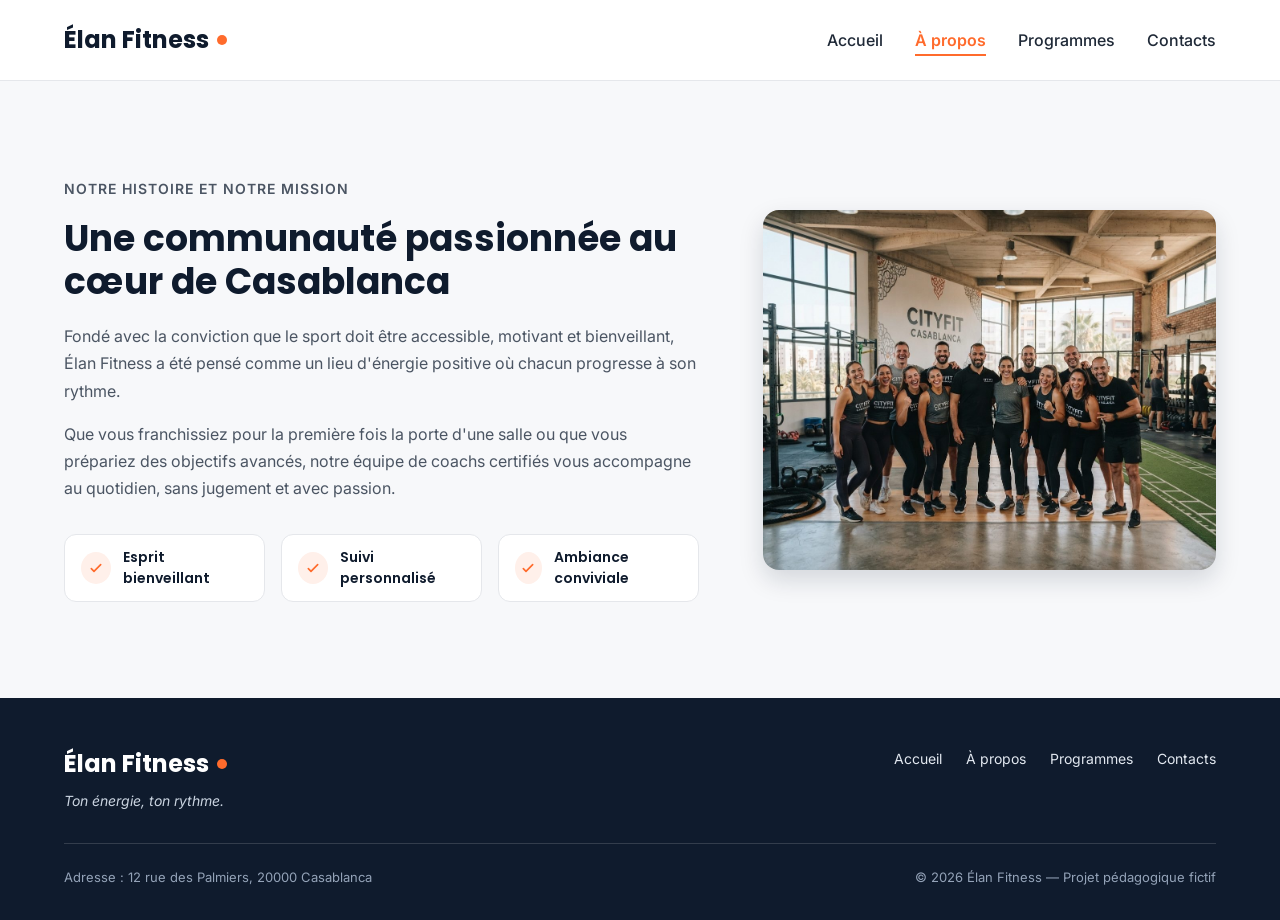
==== apropos.html @ f140b9de "organize web page into sections" ====
<!DOCTYPE html>
<html lang="en">
<head>
    <meta charset="UTF-8">
    <meta name="viewport" content="width=device-width, initial-scale=1.0">
    <title>À propos</title>

    <link rel="preconnect" href="https://fonts.googleapis.com">
    <link rel="preconnect" href="https://fonts.gstatic.com" crossorigin>
    <link href="https://fonts.googleapis.com/css2?family=Inter:wght@400;500;600&family=Poppins:wght@600;700;800&display=swap" rel="stylesheet">
    
    <link rel="stylesheet" href="style.css">
</head>
<body>
    <header class="en-tete">
        <div class="conteneur en-tete-contenu">
            <a href="index.html" class="logo">Élan Fitness</a>

            <nav aria-label="Navigation principale">
                <ul class="menu">
                <li><a href="index.html">Accueil</a></li>
                <li><a href="apropos.html" class="lien-actif">À propos</a></li>
                <li><a href="programmes.html">Programmes</a></li>
                <li><a href="contact.html">Contacts</a></li>
                </ul>
            </nav>
        </div>
    </header>
    <section id="a-propos" class="section">
      <div class="conteneur apropos-contenu">

        <div class="apropos-texte">
          <p class="sur-titre">Notre histoire et notre mission</p>
          <h2>Une communauté passionnée au cœur de Casablanca</h2>
          <p>
            Fondé avec la conviction que le sport doit être accessible, motivant et bienveillant,
            Élan Fitness a été pensé comme un lieu d'énergie positive où chacun progresse à son rythme.
          </p>
          <p>
            Que vous franchissiez pour la première fois la porte d'une salle ou que vous prépariez des
            objectifs avancés, notre équipe de coachs certifiés vous accompagne au quotidien, sans
            jugement et avec passion.
          </p>

          <ul class="valeurs">
            <li class="valeur">
              <div class="icone icone-petite"><img src="img/icone-check.svg" alt=""></div>
              <span>Esprit bienveillant</span>
            </li>
            <li class="valeur">
              <div class="icone icone-petite"><img src="img/icone-check.svg" alt=""></div>
              <span>Suivi personnalisé</span>
            </li>
            <li class="valeur">
              <div class="icone icone-petite"><img src="img/icone-check.svg" alt=""></div>
              <span>Ambiance conviviale</span>
            </li>
          </ul>
        </div>

        <img class="apropos-image" src="img/equipe.jpg" alt="L'équipe de coachs d'Élan Fitness réunie dans la salle">

      </div>
    </section>
    <footer class="pied-de-page">
        <div class="conteneur">
            <div class="pied-haut">
                <div>
                <p class="logo logo-clair">Élan Fitness</p>
                <p class="slogan">Ton énergie, ton rythme.</p>
                </div>

                <nav aria-label="Navigation du pied de page">
                <ul class="menu menu-pied">
                    <li><a href="index.html">Accueil</a></li>
                    <li><a href="apropos.html">À propos</a></li>
                    <li><a href="programmes.html">Programmes</a></li>
                    <li><a href="contact.html">Contacts</a></li>
                </ul>
                </nav>
            </div>

            <div class="pied-bas">
                <p>Adresse : 12 rue des Palmiers, 20000 Casablanca</p>
                <p>&copy; 2026 Élan Fitness — Projet pédagogique fictif</p>
            </div>
        </div>
    </footer>
</body>
</html>
---- style.css ----
* {
  box-sizing: border-box;
  margin: 0;
  padding: 0;
}

html {
  scroll-behavior: smooth;
}

body {
  font-family: 'Inter', Arial, sans-serif;
  font-size: 16px;
  line-height: 1.5;
  color: #1F2937;
  background-color: #F7F8FA;
}

h1, h2, h3, h4 {
  font-family: 'Poppins', Arial, sans-serif;
  color: #0F1B2D;
}

a {
  color: inherit;
  text-decoration: none;
}

ul {
  list-style: none;
}

img {
  display: block;
  max-width: 100%;
}

a:focus-visible,
button:focus-visible {
  outline: 3px solid #FF6B2C;
  outline-offset: 2px;
}

.conteneur {
  width: 100%;
  max-width: 1200px;
  margin: 0 auto;
  padding: 0 24px;
}

.section {
  padding: 96px 0;
}

.section-blanche {
  background-color: #FFFFFF;
  border-top: 1px solid #E5E7EB;
  border-bottom: 1px solid #E5E7EB;
}

.section-titre {
  max-width: 640px;
  margin: 0 auto 64px;
  text-align: center;
}

.section-titre h2 {
  font-size: 32px;
  margin-bottom: 16px;
}

.section-titre h3 {
  font-size: 26px;
  margin-bottom: 12px;
}

.section-titre p {
  color: #4B5563;
}

.sur-titre {
  font-size: 14px;
  font-weight: 600;
  color: #FF6B2C;
  text-transform: uppercase;
  letter-spacing: 1px;
  margin-bottom: 12px;
}

.bouton {
  display: inline-block;
  padding: 14px 28px;
  border-radius: 8px;
  font-size: 16px;
  font-weight: 600;
  text-align: center;
  cursor: pointer;
}

.bouton-principal {
  background-color: #FF6B2C;
  border: 1px solid #FF6B2C;
  color: #FFFFFF;
}

.bouton-principal:hover {
  background-color: #F05817;
}

.bouton-secondaire {
  background-color: #FFFFFF;
  border: 1px solid #0F1B2D;
  color: #0F1B2D;
}

.bouton-secondaire:hover {
  background-color: #F3F4F6;
}

.cartes {
  display: flex;
  gap: 24px;
}

.carte {
  flex: 1;
  background-color: #FFFFFF;
  border: 1px solid #E5E7EB;
  border-radius: 12px;
  box-shadow: 0 1px 3px rgba(15, 27, 45, 0.08);
}

.icone {
  width: 48px;
  height: 48px;
  background-color: #FFF0EA;
  border-radius: 8px;
  display: flex;
  align-items: center;
  justify-content: center;
}

.icone img {
  width: 24px;
  height: 24px;
}

.icone-petite {
  width: 32px;
  height: 32px;
  border-radius: 50%;
}

.icone-petite img {
  width: 16px;
  height: 16px;
}

.en-tete {
  position: sticky;
  top: 0;
  z-index: 10;
  background-color: #FFFFFF;
  border-bottom: 1px solid #E5E7EB;
}

.en-tete-contenu {
  height: 80px;
  display: flex;
  align-items: center;
  justify-content: space-between;
}

.logo {
  display: flex;
  align-items: center;
  font-family: 'Poppins', Arial, sans-serif;
  font-size: 24px;
  font-weight: 700;
  color: #0F1B2D;
}

.logo::after {
  content: "";
  width: 10px;
  height: 10px;
  margin-left: 8px;
  background-color: #FF6B2C;
  border-radius: 50%;
}

.menu {
  display: flex;
  gap: 32px;
}

.menu a {
  font-weight: 500;
  padding-bottom: 4px;
  border-bottom: 2px solid transparent;
}

.menu a:hover {
  color: #FF6B2C;
}

.menu .lien-actif {
  color: #FF6B2C;
  font-weight: 600;
  border-bottom-color: #FF6B2C;
}

.hero {
  padding: 64px 0 96px;
}

.hero-contenu {
  display: flex;
  align-items: center;
  gap: 32px;
}

.hero-texte {
  flex: 7;
}

.hero-texte h1 {
  font-size: 48px;
  font-weight: 800;
  line-height: 1.2;
  margin-bottom: 24px;
}

.hero-description {
  max-width: 520px;
  font-size: 18px;
  line-height: 1.6;
  color: #4B5563;
  margin-bottom: 32px;
}

.boutons {
  display: flex;
  flex-wrap: wrap;
  gap: 16px;
}

.hero-image {
  flex: 5;
  min-width: 0;
  height: 400px;
  object-fit: cover;
  border-radius: 16px;
  border: 1px solid #E5E7EB;
  box-shadow: 0 10px 25px rgba(15, 27, 45, 0.15);
}

.chiffres {
  display: flex;
  margin-top: 64px;
  padding: 32px;
  background-color: #FFFFFF;
  border: 1px solid #E5E7EB;
  border-radius: 12px;
  box-shadow: 0 1px 3px rgba(15, 27, 45, 0.08);
}

.chiffre {
  flex: 1;
  text-align: center;
  font-weight: 500;
  color: #0F1B2D;
}

.chiffre + .chiffre {
  border-left: 1px solid #E5E7EB;
}

.chiffre-nombre {
  font-family: 'Poppins', Arial, sans-serif;
  font-size: 36px;
  font-weight: 800;
  color: #FF6B2C;
}

.carte-avantage {
  padding: 24px;
  background-color: #F7F8FA;
  box-shadow: none;
}

.carte-avantage .icone {
  margin-bottom: 20px;
}

.carte-avantage h3 {
  font-size: 20px;
  margin-bottom: 8px;
}

.carte-avantage p {
  color: #4B5563;
  line-height: 1.6;
}

.apropos-contenu {
  display: flex;
  align-items: center;
  gap: 64px;
}

.apropos-texte {
  flex: 7;
}

.apropos-texte h2 {
  font-size: 36px;
  line-height: 1.2;
  margin-bottom: 20px;
}

.apropos-texte p {
  color: #4B5563;
  line-height: 1.7;
  margin-bottom: 16px;
}

.valeurs {
  display: flex;
  gap: 16px;
  margin-top: 32px;
}

.valeur {
  flex: 1;
  display: flex;
  align-items: center;
  gap: 12px;
  padding: 12px 16px;
  background-color: #FFFFFF;
  border: 1px solid #E5E7EB;
  border-radius: 12px;
  font-family: 'Poppins', Arial, sans-serif;
  font-size: 14px;
  font-weight: 600;
  color: #0F1B2D;
}

.apropos-image {
  flex: 5;
  min-width: 0;
  height: 360px;
  object-fit: cover;
  border-radius: 16px;
  box-shadow: 0 10px 25px rgba(15, 27, 45, 0.15);
}

.carte-programme {
  display: flex;
  flex-direction: column;
  overflow: hidden;
}

.carte-programme > img {
  width: 100%;
  height: 200px;
  object-fit: cover;
}

.programme-corps {
  flex: 1;
  display: flex;
  flex-direction: column;
  padding: 20px;
}

.programme-corps h3 {
  font-size: 20px;
  margin-bottom: 8px;
}

.programme-corps p {
  font-size: 15px;
  color: #4B5563;
}

.etiquette {
  align-self: flex-start;
  padding: 4px 10px;
  margin-bottom: 12px;
  border-radius: 6px;
  font-size: 12px;
  font-weight: 600;
}

.etiquette-orange {
  background-color: #FFEDE5;
  color: #C2410C;
}

.etiquette-bleue {
  background-color: #DBEAFE;
  color: #1D4ED8;
}

.etiquette-verte {
  background-color: #D1FAE5;
  color: #047857;
}

.programme-corps .duree {
  display: flex;
  align-items: center;
  gap: 8px;
  margin-top: auto;
  padding-top: 16px;
  border-top: 1px solid #E5E7EB;
  font-size: 13px;
  font-weight: 600;
  color: #0F1B2D;
}

.programme-corps h3 + p {
  margin-bottom: 16px;
}

.duree img {
  width: 16px;
  height: 16px;
}

.formules {
  margin-top: 96px;
}

.formule {
  position: relative;
  display: flex;
  flex-direction: column;
  padding: 28px;
}

.formule h4 {
  font-size: 20px;
}

.prix {
  margin: 8px 0 16px;
  font-family: 'Poppins', Arial, sans-serif;
  font-size: 30px;
  font-weight: 800;
  color: #FF6B2C;
}

.prix span {
  font-family: 'Inter', Arial, sans-serif;
  font-size: 16px;
  font-weight: 500;
  color: #4B5563;
}

.prix-note {
  margin: -8px 0 16px;
  font-size: 13px;
  color: #4B5563;
}

.formule-liste {
  flex: 1;
  margin-bottom: 24px;
}

.formule-liste li {
  padding-left: 28px;
  margin-bottom: 12px;
  font-size: 15px;
  background-image: url('img/icone-check.svg');
  background-repeat: no-repeat;
  background-position: left center;
  background-size: 16px;
}

.formule .bouton {
  display: block;
}

.formule-populaire {
  border: 2px solid #FF6B2C;
  box-shadow: 0 10px 25px rgba(255, 107, 44, 0.2);
}

.badge-populaire {
  position: absolute;
  top: -14px;
  left: 50%;
  transform: translateX(-50%);
  padding: 4px 14px;
  background-color: #FF6B2C;
  border-radius: 999px;
  font-size: 12px;
  font-weight: 700;
  text-transform: uppercase;
  color: #FFFFFF;
}

.pied-de-page {
  padding: 48px 0 32px;
  background-color: #0F1B2D;
  color: #FFFFFF;
}

.pied-haut {
  display: flex;
  justify-content: space-between;
  align-items: flex-start;
  padding-bottom: 32px;
  border-bottom: 1px solid rgba(255, 255, 255, 0.15);
}

.logo-clair {
  color: #FFFFFF;
}

.slogan {
  margin-top: 8px;
  font-size: 14px;
  font-style: italic;
  color: #CBD5E1;
}

.menu-pied {
  gap: 24px;
}

.menu-pied a {
  font-size: 14px;
  font-weight: 400;
  color: #E2E8F0;
}

.pied-bas {
  display: flex;
  justify-content: space-between;
  margin-top: 24px;
  font-size: 13px;
  color: #94A3B8;
}
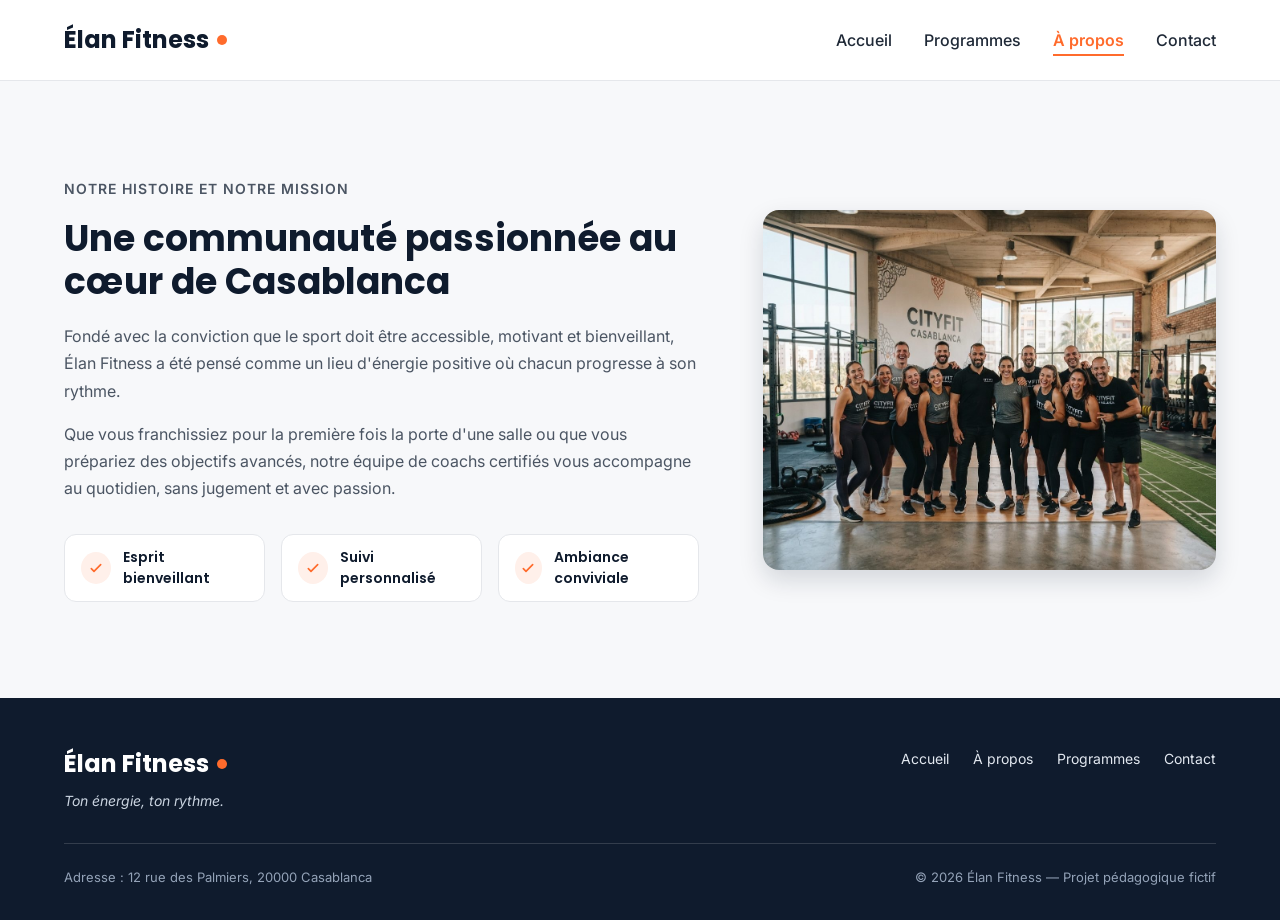
==== commit 57030387: "modify project files" ====
--- a/apropos.html
+++ b/apropos.html
@@ -1,32 +1,63 @@
 <!DOCTYPE html>
-<html lang="en">
+<html lang="fr">
+
 <head>
-    <meta charset="UTF-8">
-    <meta name="viewport" content="width=device-width, initial-scale=1.0">
-    <title>À propos</title>
 
-    <link rel="preconnect" href="https://fonts.googleapis.com">
-    <link rel="preconnect" href="https://fonts.gstatic.com" crossorigin>
-    <link href="https://fonts.googleapis.com/css2?family=Inter:wght@400;500;600&family=Poppins:wght@600;700;800&display=swap" rel="stylesheet">
-    
-    <link rel="stylesheet" href="style.css">
+  <meta charset="UTF-8">
+  <meta name="viewport" content="width=device-width, initial-scale=1">
+
+  <meta name="description" content="Élan Fitness, salle de sport à Casablanca : musculation, yoga, cardio et boxe fitness avec des coachs diplômés.">
+
+  <title>Élan Fitness | À propos</title>
+
+  <link rel="preconnect" href="https://fonts.googleapis.com">
+  <link rel="preconnect" href="https://fonts.gstatic.com" crossorigin>
+  <link href="https://fonts.googleapis.com/css2?family=Inter:wght@400;500;600&family=Poppins:wght@600;700;800&display=swap" rel="stylesheet">
+
+  <link rel="stylesheet" href="style.css">
+
 </head>
+
+
 <body>
-    <header class="en-tete">
-        <div class="conteneur en-tete-contenu">
-            <a href="index.html" class="logo">Élan Fitness</a>
 
-            <nav aria-label="Navigation principale">
-                <ul class="menu">
-                <li><a href="index.html">Accueil</a></li>
-                <li><a href="apropos.html" class="lien-actif">À propos</a></li>
-                <li><a href="programmes.html">Programmes</a></li>
-                <li><a href="contact.html">Contacts</a></li>
-                </ul>
-            </nav>
-        </div>
-    </header>
-    <section id="a-propos" class="section">
+
+  <header class="en-tete">
+
+    <div class="conteneur en-tete-contenu">
+
+      <a href="index.html" class="logo">Élan Fitness</a>
+
+
+      <nav aria-label="Navigation principale">
+
+        <ul class="menu">
+
+          <li>
+            <a href="index.html">Accueil</a>
+          </li>
+          <li>
+            <a href="programmes.html">Programmes</a>
+          </li>
+          <li>
+            <a href="apropos.html" class="lien-actif">À propos</a>
+          </li>
+
+          <li>
+            <a href="contact.html">Contact</a>
+          </li>
+
+        </ul>
+
+      </nav>
+
+    </div>
+
+  </header>
+
+
+  <main>
+        <section id="a-propos" class="section">
       <div class="conteneur apropos-contenu">
 
         <div class="apropos-texte">
@@ -62,29 +93,36 @@
 
       </div>
     </section>
-    <footer class="pied-de-page">
-        <div class="conteneur">
-            <div class="pied-haut">
-                <div>
-                <p class="logo logo-clair">Élan Fitness</p>
-                <p class="slogan">Ton énergie, ton rythme.</p>
-                </div>
+  </main>
 
-                <nav aria-label="Navigation du pied de page">
-                <ul class="menu menu-pied">
-                    <li><a href="index.html">Accueil</a></li>
-                    <li><a href="apropos.html">À propos</a></li>
-                    <li><a href="programmes.html">Programmes</a></li>
-                    <li><a href="contact.html">Contacts</a></li>
-                </ul>
-                </nav>
-            </div>
 
-            <div class="pied-bas">
-                <p>Adresse : 12 rue des Palmiers, 20000 Casablanca</p>
-                <p>&copy; 2026 Élan Fitness — Projet pédagogique fictif</p>
-            </div>
+  <footer class="pied-de-page">
+    <div class="conteneur">
+
+      <div class="pied-haut">
+        <div>
+          <p class="logo logo-clair">Élan Fitness</p>
+          <p class="slogan">Ton énergie, ton rythme.</p>
         </div>
-    </footer>
+
+        <nav aria-label="Navigation du pied de page">
+          <ul class="menu menu-pied">
+            <li><a href="index.html">Accueil</a></li>
+            <li><a href="apropos.html">À propos</a></li>
+            <li><a href="programmes.html">Programmes</a></li>
+            <li><a href="contact.html">Contact</a></li>
+          </ul>
+        </nav>
+      </div>
+
+      <div class="pied-bas">
+        <p>Adresse : 12 rue des Palmiers, 20000 Casablanca</p>
+        <p>&copy; 2026 Élan Fitness — Projet pédagogique fictif</p>
+      </div>
+
+    </div>
+  </footer>
+
+
 </body>
-</html>+</html>
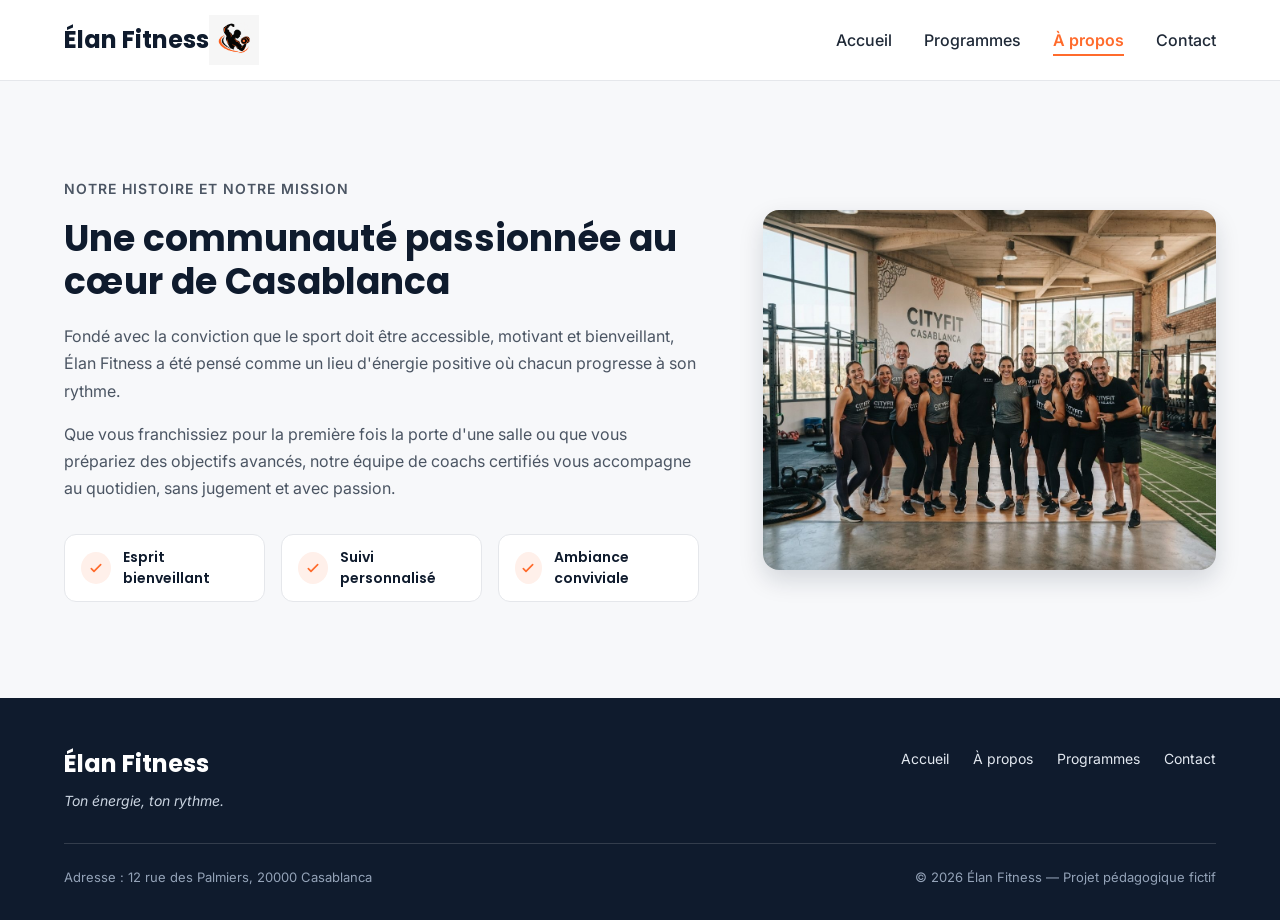
==== commit 7b14b78d: "update contact ,add logo" ====
--- a/apropos.html
+++ b/apropos.html
@@ -9,6 +9,7 @@
   <meta name="description" content="Élan Fitness, salle de sport à Casablanca : musculation, yoga, cardio et boxe fitness avec des coachs diplômés.">
 
   <title>Élan Fitness | À propos</title>
+  <link rel="icon" type="image/x-icon" href="/img/logo.png">
 
   <link rel="preconnect" href="https://fonts.googleapis.com">
   <link rel="preconnect" href="https://fonts.gstatic.com" crossorigin>
@@ -26,7 +27,7 @@
 
     <div class="conteneur en-tete-contenu">
 
-      <a href="index.html" class="logo">Élan Fitness</a>
+      <a href="index.html" class="logo">Élan Fitness <img class="imgL" src="img/logo.png" alt=""></a>
 
 
       <nav aria-label="Navigation principale">
--- a/style.css
+++ b/style.css
@@ -180,13 +180,9 @@
   color: #0F1B2D;
 }
 
-.logo::after {
-  content: "";
-  width: 10px;
-  height: 10px;
-  margin-left: 8px;
-  background-color: #FF6B2C;
-  border-radius: 50%;
+.imgL{
+  width: 50px;
+  height: 50px;
 }
 
 .menu {
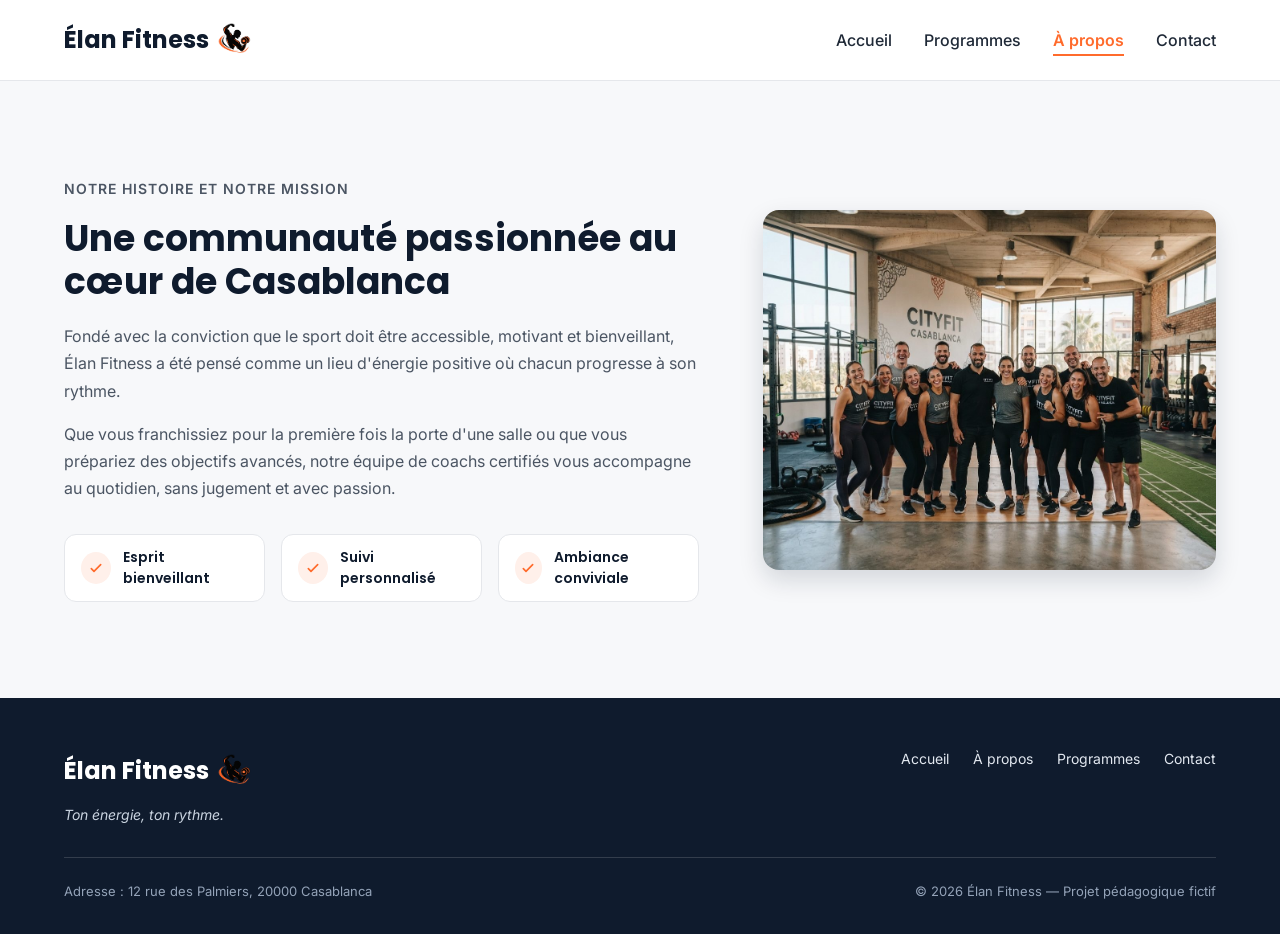
==== commit 6af12772: "adding logo in footer" ====
--- a/apropos.html
+++ b/apropos.html
@@ -102,7 +102,7 @@
 
       <div class="pied-haut">
         <div>
-          <p class="logo logo-clair">Élan Fitness</p>
+          <p class="logo logo-clair">Élan Fitness <img class="imgL" src="img/logo.png" alt=""></p>
           <p class="slogan">Ton énergie, ton rythme.</p>
         </div>
 
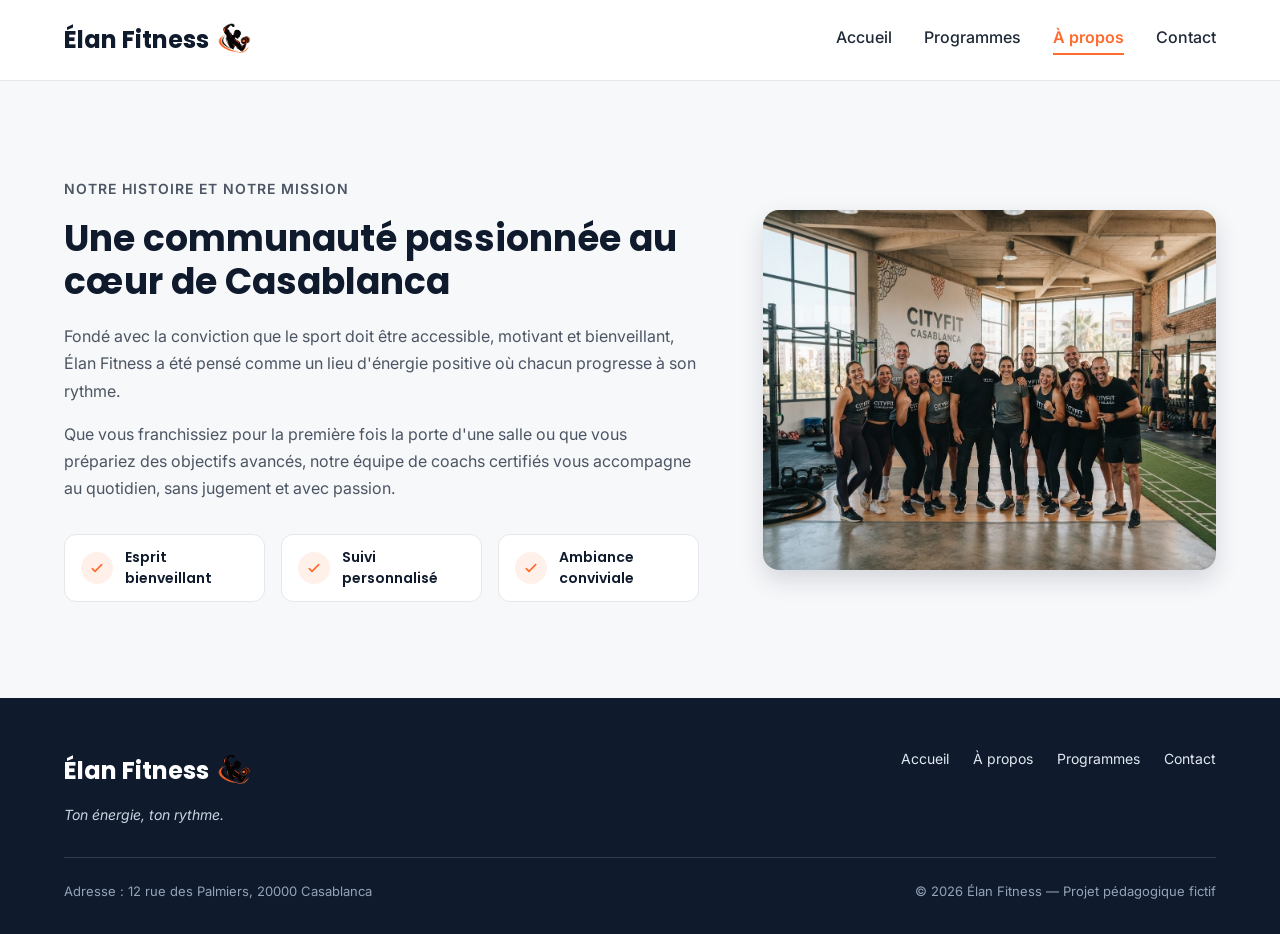
==== commit 6f51b0bb: "complete responsive design for all screens" ====
--- a/apropos.html
+++ b/apropos.html
@@ -30,16 +30,22 @@
       <a href="index.html" class="logo">Élan Fitness <img class="imgL" src="img/logo.png" alt=""></a>
 
 
+      <button class="burger" aria-label="Ouvrir le menu" aria-expanded="false" aria-controls="menu-principal"> 
+        <span></span>
+        <span></span>
+        <span></span>
+      </button>
+
       <nav aria-label="Navigation principale">
-
-        <ul class="menu">
-
+        <ul class="menu" id="menu-principal">
           <li>
             <a href="index.html">Accueil</a>
           </li>
+
           <li>
             <a href="programmes.html">Programmes</a>
           </li>
+
           <li>
             <a href="apropos.html" class="lien-actif">À propos</a>
           </li>
@@ -47,9 +53,7 @@
           <li>
             <a href="contact.html">Contact</a>
           </li>
-
         </ul>
-
       </nav>
 
     </div>
@@ -58,7 +62,7 @@
 
 
   <main>
-        <section id="a-propos" class="section">
+    <section id="a-propos" class="section">
       <div class="conteneur apropos-contenu">
 
         <div class="apropos-texte">
@@ -124,6 +128,11 @@
     </div>
   </footer>
 
+  <script>
+    const burger = document.querySelector('.burger');
+    const menu = document.querySelector('#menu-principal');
+    burger.addEventListener('click', () => menu.classList.toggle('ouvert'));
+  </script>
 
 </body>
 </html>
--- a/style.css
+++ b/style.css
@@ -1,3 +1,4 @@
+
 * {
   box-sizing: border-box;
   margin: 0;
@@ -14,6 +15,9 @@
   line-height: 1.5;
   color: #1F2937;
   background-color: #F7F8FA;
+  width: 100%;
+  min-width: 0;
+  overflow-x: hidden;
 }
 
 h1, h2, h3, h4 {
@@ -124,6 +128,7 @@
 
 .carte {
   flex: 1;
+  min-width: 0;
   background-color: #FFFFFF;
   border: 1px solid #E5E7EB;
   border-radius: 12px;
@@ -138,6 +143,7 @@
   display: flex;
   align-items: center;
   justify-content: center;
+  flex-shrink: 0;
 }
 
 .icone img {
@@ -165,10 +171,11 @@
 }
 
 .en-tete-contenu {
-  height: 80px;
+  min-height: 80px;
   display: flex;
   align-items: center;
   justify-content: space-between;
+  gap: 20px;
 }
 
 .logo {
@@ -178,19 +185,23 @@
   font-size: 24px;
   font-weight: 700;
   color: #0F1B2D;
-}
-
-.imgL{
+  flex-shrink: 0;
+}
+
+.imgL {
   width: 50px;
   height: 50px;
+  object-fit: contain;
 }
 
 .menu {
   display: flex;
+  align-items: center;
   gap: 32px;
 }
 
 .menu a {
+  display: inline-block;
   font-weight: 500;
   padding-bottom: 4px;
   border-bottom: 2px solid transparent;
@@ -218,6 +229,7 @@
 
 .hero-texte {
   flex: 7;
+  min-width: 0;
 }
 
 .hero-texte h1 {
@@ -244,6 +256,7 @@
 .hero-image {
   flex: 5;
   min-width: 0;
+  width: 100%;
   height: 400px;
   object-fit: cover;
   border-radius: 16px;
@@ -263,6 +276,7 @@
 
 .chiffre {
   flex: 1;
+  min-width: 0;
   text-align: center;
   font-weight: 500;
   color: #0F1B2D;
@@ -303,32 +317,43 @@
   display: flex;
   align-items: center;
   gap: 64px;
+  width: 100%;
+  min-width: 0;
 }
 
 .apropos-texte {
   flex: 7;
+  min-width: 0;
+  max-width: 100%;
+  overflow-wrap: break-word;
 }
 
 .apropos-texte h2 {
   font-size: 36px;
   line-height: 1.2;
   margin-bottom: 20px;
+  overflow-wrap: break-word;
 }
 
 .apropos-texte p {
   color: #4B5563;
   line-height: 1.7;
   margin-bottom: 16px;
+  overflow-wrap: break-word;
 }
 
 .valeurs {
   display: flex;
+  flex-wrap: wrap;
   gap: 16px;
   margin-top: 32px;
+  width: 100%;
+  min-width: 0;
 }
 
 .valeur {
-  flex: 1;
+  flex: 1 1 150px;
+  min-width: 0;
   display: flex;
   align-items: center;
   gap: 12px;
@@ -340,11 +365,13 @@
   font-size: 14px;
   font-weight: 600;
   color: #0F1B2D;
+  overflow-wrap: anywhere;
 }
 
 .apropos-image {
   flex: 5;
   min-width: 0;
+  width: 100%;
   height: 360px;
   object-fit: cover;
   border-radius: 16px;
@@ -354,6 +381,7 @@
 .carte-programme {
   display: flex;
   flex-direction: column;
+  min-width: 0;
   overflow: hidden;
 }
 
@@ -433,6 +461,7 @@
   position: relative;
   display: flex;
   flex-direction: column;
+  min-width: 0;
   padding: 28px;
 }
 
@@ -509,6 +538,7 @@
   display: flex;
   justify-content: space-between;
   align-items: flex-start;
+  gap: 24px;
   padding-bottom: 32px;
   border-bottom: 1px solid rgba(255, 255, 255, 0.15);
 }
@@ -537,7 +567,386 @@
 .pied-bas {
   display: flex;
   justify-content: space-between;
+  gap: 16px;
   margin-top: 24px;
   font-size: 13px;
   color: #94A3B8;
 }
+
+.burger { 
+  display: none;
+  flex-direction: column;
+  justify-content: center; 
+  gap: 6px; 
+  width: 44px; 
+  height: 44px; 
+  padding: 8px; 
+  background: transparent; 
+  border: none; cursor: pointer; 
+} 
+.burger span { 
+  display: block; 
+  width: 100%; 
+  height: 3px; 
+  background-color: #1F2937; 
+  border-radius: 3px; 
+  transition: 0.3s; 
+}
+
+/* pOrdinateur */
+@media (min-width: 1024px) and (max-width: 1279px) {
+
+  .conteneur {
+    padding: 0 32px;
+  }
+
+  .menu {
+    gap: 22px;
+  }
+
+  .hero-texte h1 {
+    font-size: 42px;
+  }
+
+  .hero-image {
+    height: 360px;
+  }
+
+  .apropos-contenu {
+    gap: 36px;
+  }
+
+  .section {
+    padding: 80px 0;
+  }
+
+}
+
+/*tab*/
+@media (min-width: 768px) and (max-width: 1023px) {
+
+  .conteneur {
+    padding: 0 24px;
+  }
+
+  .en-tete-contenu {
+    height: auto;
+    min-height: 80px;
+    gap: 16px;
+    flex-wrap: wrap;
+    padding-top: 12px;
+    padding-bottom: 12px;
+  }
+
+  .logo {
+    font-size: 21px;
+  }
+
+  .imgL {
+    width: 42px;
+    height: 42px;
+  }
+
+  .menu {
+    gap: 16px;
+    flex-wrap: wrap;
+  }
+
+  .menu a {
+    font-size: 14px;
+  }
+
+  .hero {
+    padding: 56px 0 72px;
+  }
+
+  .hero-contenu {
+    gap: 24px;
+  }
+
+  .hero-texte h1 {
+    font-size: 36px;
+  }
+
+  .hero-description {
+    font-size: 16px;
+  }
+
+  .hero-image {
+    height: 320px;
+  }
+
+  .chiffres {
+    margin-top: 40px;
+    padding: 24px 16px;
+  }
+
+  .chiffre-nombre {
+    font-size: 30px;
+  }
+
+  .section {
+    padding: 72px 0;
+  }
+
+  .section-titre {
+    margin-bottom: 40px;
+  }
+
+  .cartes {
+    gap: 16px;
+  }
+
+  .carte-avantage {
+    padding: 18px;
+  }
+
+  .apropos-contenu {
+    gap: 28px;
+  }
+
+  .apropos-texte h2 {
+    font-size: 30px;
+  }
+
+  .apropos-image {
+    height: 300px;
+  }
+
+  .valeurs {
+    flex-wrap: wrap;
+  }
+
+  .pied-haut {
+    gap: 24px;
+  }
+
+  .menu-pied {
+    flex-wrap: wrap;
+    gap: 16px;
+  }
+
+}
+
+/* phone */
+@media (max-width: 767px) {
+
+  .conteneur {
+    width: 100%;
+    max-width: 100%;
+    padding-left: 16px;
+    padding-right: 16px;
+  }
+
+  .section {
+    padding: 56px 0;
+  }
+
+  .en-tete-contenu {
+    position: relative;
+    height: auto;
+    min-height: 80px;
+    padding-top: 12px;
+    padding-bottom: 12px;
+    display: flex;
+    flex-direction: row;
+    justify-content: space-between;
+    align-items: center;
+    flex-wrap: nowrap;
+    gap: 12px;
+  }
+
+  .logo {
+    font-size: 22px;
+  }
+
+  .imgL {
+    width: 40px;
+    height: 40px;
+  }
+
+  .burger {
+    display: flex;
+    flex-direction: column;
+    justify-content: center;
+    align-items: center;
+    gap: 6px;
+    width: 44px;
+    height: 44px;
+    padding: 8px;
+    flex-shrink: 0;
+    background: transparent;
+    border: none;
+    cursor: pointer;
+  }
+
+  .burger span {
+    display: block;
+    width: 100%;
+    height: 3px;
+    background-color: #1F2937;
+    border-radius: 3px;
+    transition: 0.3s;
+  }
+
+  .en-tete-contenu nav {
+    position: absolute;
+    top: 100%;
+    left: 0;
+    right: 0;
+    width: 100%;
+    z-index: 1000;
+  }
+
+  .en-tete-contenu .menu {
+    display: none;
+    flex-direction: column;
+    align-items: stretch;
+    gap: 0;
+    width: 100%;
+    padding: 10px 16px;
+    background-color: #FFFFFF;
+    box-shadow: 0 8px 16px rgba(0, 0, 0, 0.1);
+  }
+
+  .en-tete-contenu .menu.ouvert {
+    display: flex;
+  }
+
+  .en-tete-contenu .menu li {
+    width: 100%;
+  }
+
+  .en-tete-contenu .menu a {
+    display: block;
+    padding: 14px 8px;
+    font-size: 14px;  
+  }
+
+  .burger.actif span:nth-child(1) {
+    transform: translateY(9px) rotate(45deg);
+  }
+
+  .burger.actif span:nth-child(2) {
+    opacity: 0;
+  }
+
+  .burger.actif span:nth-child(3) {
+    transform: translateY(-9px) rotate(-45deg);
+  }
+
+  .hero-contenu {
+    flex-direction: column;
+    align-items: stretch;
+    gap: 32px;
+  }
+
+  .hero-texte,
+  .hero-image {
+    width: 100%;
+    max-width: 100%;
+  }
+
+  .hero-texte h1 {
+    font-size: 34px;
+  }
+
+  .hero-description {
+    font-size: 16px;
+  }
+
+  .hero-image {
+    height: auto;
+    aspect-ratio: 4 / 3;
+  }
+
+  .boutons {
+    justify-content: center;
+  }
+
+  .cartes {
+    flex-direction: column;
+    gap: 20px;
+  }
+
+  .chiffres {
+    flex-wrap: wrap;
+    gap: 20px;
+    padding: 20px;
+  }
+
+  .chiffre {
+    flex: 1 1 40%;
+  }
+
+  .chiffre + .chiffre {
+    border-left: none;
+  }
+
+  .apropos-contenu {
+    width: 100%;
+    flex-direction: column;
+    align-items: stretch;
+    gap: 32px;
+  }
+
+  .apropos-texte {
+    width: 100%;
+    max-width: 100%;
+    flex: none;
+  }
+
+  .apropos-texte h2 {
+    font-size: 28px;
+  }
+
+  .apropos-image {
+    width: 100%;
+    max-width: 100%;
+    height: auto;
+    aspect-ratio: 4 / 3;
+    flex: none;
+  }
+
+  .valeurs {
+    width: 100%;
+    flex-direction: column;
+    gap: 12px;
+  }
+
+  .valeur {
+    width: 100%;
+    flex: none;
+  }
+
+  .formules {
+    margin-top: 56px;
+  }
+
+  .formule {
+    padding: 24px;
+  }
+
+  .pied-haut {
+    flex-direction: column;
+    align-items: center;
+    text-align: center;
+    gap: 24px;
+  }
+
+  .pied-haut nav {
+    width: 100%;
+  }
+
+  .menu-pied {
+    justify-content: center;
+    flex-wrap: wrap;
+  }
+
+  .pied-bas {
+    flex-direction: column;
+    align-items: center;
+    text-align: center;
+  }
+
+}
